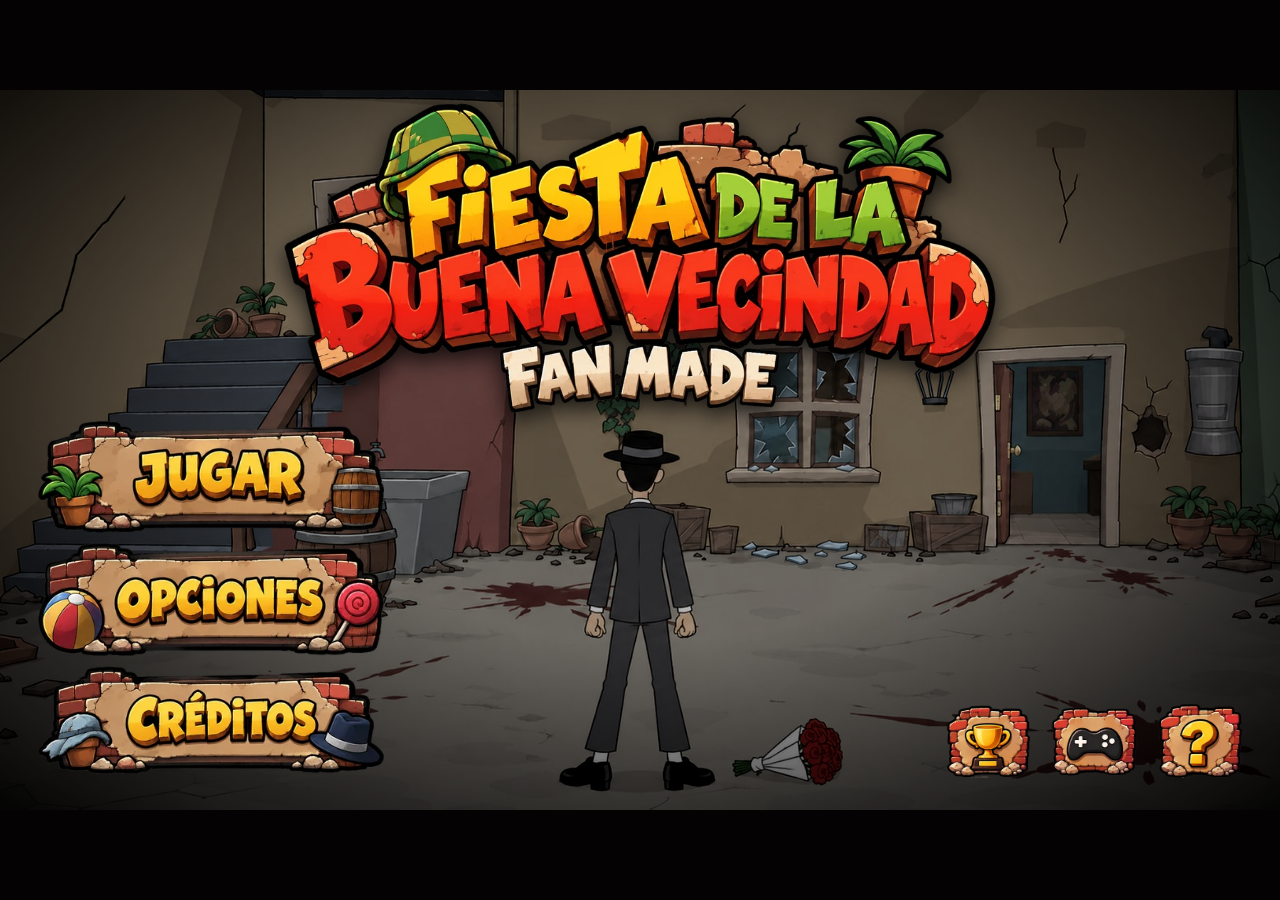
==== index.html @ 55fbeacb "3:55.62-4:32: la cámara se acerca y aleja suave (curva 'cam'), sin zoom de beat; marcar-zoom arranca" ====
<!doctype html>
<html lang="es">
  <head>
    <meta charset="utf-8" />
    <meta name="viewport" content="width=device-width, initial-scale=1" />
    <title>Fiesta de la Buena Vecindad</title>
    <link rel="preconnect" href="https://fonts.googleapis.com" />
    <link href="https://fonts.googleapis.com/css2?family=Press+Start+2P&family=Luckiest+Guy&display=swap" rel="stylesheet" />
    <link rel="stylesheet" href="ui-components.css?v=202610160551" />
    <link rel="stylesheet" href="css/fiesta.css?v=202610160551" />
  </head>
  <body>
    <div id="wrap">
      <div id="stage-box">
        <canvas id="game"></canvas>

        <!-- Menú principal: fondo, logo que late con la música y 3 botones abajo a la izquierda -->
        <div class="modal-game menu-screen" id="m-menu">
          <div class="menu-bg"></div>
          <img class="menu-logo" id="menu-logo" src="src/assets/ui/logo.webp" alt="Fiesta de la Buena Vecindad — Fan Made" />
          <div class="menu-btns">
            <button class="img-btn" id="btn-menu-jugar" aria-label="Jugar">
              <img src="src/assets/ui/btn_jugar.webp" alt="" /><img class="hov" src="src/assets/ui/btn_jugar_h.webp" alt="" />
            </button>
            <button class="img-btn" id="btn-menu-opciones" aria-label="Opciones">
              <img src="src/assets/ui/btn_opciones.webp" alt="" /><img class="hov" src="src/assets/ui/btn_opciones_h.webp" alt="" />
            </button>
            <button class="img-btn" id="btn-menu-creditos" aria-label="Créditos">
              <img src="src/assets/ui/btn_creditos.webp" alt="" /><img class="hov" src="src/assets/ui/btn_creditos_h.webp" alt="" />
            </button>
          </div>
          <!-- botones chicos abajo a la derecha: logros, cómo jugar, info -->
          <div class="menu-sq">
            <button class="img-btn" id="btn-menu-logros" aria-label="Logros">
              <img src="src/assets/ui/btn_logros.webp" alt="" /><img class="hov" src="src/assets/ui/btn_logros_h.webp" alt="" />
            </button>
            <button class="img-btn" id="btn-menu-como" aria-label="Cómo jugar">
              <img src="src/assets/ui/btn_como.webp" alt="" /><img class="hov" src="src/assets/ui/btn_como_h.webp" alt="" />
            </button>
            <button class="img-btn" id="btn-menu-info" aria-label="Info">
              <img src="src/assets/ui/btn_info.webp" alt="" /><img class="hov" src="src/assets/ui/btn_info_h.webp" alt="" />
            </button>
          </div>
          <div id="menu-status">Cargando…</div>
        </div>

        <!-- Cartel: Jugar -->
        <div class="modal-game cartel-v hidden" id="m-jugar">
          <div class="cartel-box">
            <div class="c-title">¡A jugar!</div>
            <button class="c-btn" id="btn-jugar">Empezar</button>
            <button class="c-btn c-sec" id="btn-partes">Elegir parte</button>
            <button class="c-btn c-sec" id="btn-test">Modo prueba</button>
            <div class="c-controls">
              <b>Flechas / WASD</b> mover · ritmo<br />
              <b>1 2 3</b> o <b>Z</b> responder<br />
              <b>X</b> bloquear · <b>Z</b> disparar<br />
              <b>Esc</b> pausa
            </div>
            <button class="c-btn c-back" data-back="menu">Volver</button>
          </div>
        </div>

        <!-- Cartel: Elegir parte (práctica) -->
        <div class="modal-game cartel-v hidden" id="m-partes">
          <div class="cartel-box">
            <div class="c-title" id="partes-title">Elegir parte</div>
            <div class="c-sub hidden" id="partes-test">Modo prueba: sos inmortal y podés marcar segundos (MARCAR o tecla M).</div>
            <div class="c-list" id="partes-list"></div>
            <button class="c-btn c-back" id="btn-partes-volver">Volver</button>
          </div>
        </div>

        <!-- Cartel: Ajustes -->
        <div class="modal-game cartel-v hidden" id="m-ajustes">
          <div class="cartel-box">
            <div class="c-title">Opciones</div>
            <label class="aj-row">Volumen <input type="range" id="aj-vol" min="0" max="100" step="1" /> <span id="aj-vol-n"></span></label>
            <label class="aj-row">Efectos <input type="range" id="aj-sfx" min="0" max="100" step="1" /> <span id="aj-sfx-n"></span></label>
            <button class="c-btn c-sec" id="aj-calidad">Calidad: Alta</button>
            <button class="c-btn c-sec" id="aj-fs">Pantalla completa</button>
            <div class="c-sub" id="aj-msg"></div>
            <button class="c-btn c-back" id="aj-cerrar">Listo</button>
          </div>
        </div>

        <!-- Cartel: Créditos -->
        <div class="modal-game cartel-v hidden" id="m-creditos">
          <div class="cartel-box">
            <div class="c-title">Créditos</div>
            <div class="c-text c-scroll">
              <b>Fiesta de la Buena Vecindad</b><br />Fan game hecho por fans.<br /><br />
              <b>Idea, historia y arte</b><br />Rey Mago<br /><br />
              <b>Programación</b><br />Rey Mago, con ayuda de Claude<br /><br />
              <b>Música del menú (remix)</b><br />
              <a href="https://www.youtube.com/@matt_thesomeone" target="_blank" rel="noopener">NerdMath</a><br /><br />
              <b>Soundtrack</b><br />
              Música original: <a href="https://www.youtube.com/@rufi_uhh" target="_blank" rel="noopener">RufiSlupi</a><br />
              Remix: <a href="https://www.youtube.com/@RonaldoSmokeCannon" target="_blank" rel="noopener">Ronaldo SmokeCannon cd 7564</a><br /><br />
              <small>El Chavo del Ocho y sus personajes pertenecen a sus dueños (Chespirito). Proyecto sin fines de lucro.</small>
            </div>
            <button class="c-btn c-back" data-back="menu">Volver</button>
          </div>
        </div>

        <!-- Cartel: Logros -->
        <div class="modal-game cartel-lg hidden" id="m-logros">
          <div class="cartel-box">
            <div class="lg-head"><div class="c-title">Logros</div><div class="lg-cuenta" id="logros-cuenta">00/10</div></div>
            <div class="logros-list" id="logros-list"></div>
            <button class="c-btn c-back" data-back="menu">Volver</button>
          </div>
        </div>

        <!-- Cartel: Cómo jugar (una página por mecánica) -->
        <div class="modal-game cartel-como hidden" id="m-como">
          <div class="cartel-box">
            <div class="c-title">Cómo jugar</div>
            <div class="como-pag">
              <div class="como-t">Caja de combate</div>
              <div class="como-demo"><span class="cd-box"><span class="cd-heart">♥</span></span></div>
              <p>Sos el <b>corazón rojo</b>. Movelo y esquivá todo lo que entra a la caja: pelotas, cachetadas, lágrimas... Cada golpe te saca vida.</p>
              <p class="como-keys"><b>PC:</b> flechas o WASD · <b>Celu:</b> joystick</p>
            </div>
            <div class="como-pag hidden">
              <div class="como-t">Diálogos</div>
              <div class="como-demo"><span class="cd-opt">1</span><span class="cd-opt">2</span><span class="cd-opt">3</span></div>
              <p>Los vecinos te hablan y vos elegís qué decirles. Las <b>3 respuestas curan</b>, pero una es la <b>justa</b>: cura el doble.</p>
              <p>Dicen que si elegís siempre la justa... la fiesta termina distinto.</p>
              <p>A veces tenés que contestar <b>mientras esquivás</b> en la caja.</p>
              <p class="como-keys"><b>PC:</b> 1 2 3 (o ↑↓ + Z) · <b>Celu:</b> tocá la respuesta</p>
            </div>
            <div class="como-pag hidden">
              <div class="como-t">Flechas</div>
              <div class="como-demo"><span class="cd-arr">←</span><span class="cd-arr">↓</span><span class="cd-arr">↑</span><span class="cd-arr">→</span></div>
              <p>Cuando cada flecha llega a su lugar, apretá <b>la misma flecha</b> a tiempo con la música.</p>
              <p>Primero baila el vecino y sale <b>¡REPITE!</b>: después hacés vos el mismo paso.</p>
              <p class="como-keys"><b>PC:</b> flechas / WASD (y Enter si aparece) · <b>Celu:</b> tocá los carriles</p>
            </div>
            <div class="como-pag hidden">
              <div class="como-t">La pelea final</div>
              <div class="como-demo"><span class="cd-box"><span class="cd-heart">♥</span></span><span class="cd-ring"></span></div>
              <p>El Chavo <b>se te va acercando</b>. Juntá los <b>cartuchos</b> que aparecen en la caja y <b>disparale</b> para alejarlo. Si te alcanza... final malo.</p>
              <p>Cuando aparece el <b>anillo rojo</b> sobre el profesor, <b>bloqueá</b> justo cuando llega al círculo.</p>
              <p>Los vecinos te ayudan: <b>café</b> (cura), <b>paleta</b> (cura y te hace más rápido) y la <b>pelota de Quico</b> rompe los ataques del Chavo.</p>
              <p class="como-keys"><b>PC:</b> flechas mover · Z disparar · X bloquear · <b>Celu:</b> joystick + DISPARAR / BLOQUEAR</p>
            </div>
            <div class="como-pag hidden">
              <div class="como-t">Más cosas</div>
              <p>La música <b>nunca se frena</b>: todo pasa al ritmo de la canción.</p>
              <p>Si perdés, volvés al principio de <b>esa parte</b>. Desde <b>Jugar → Elegir parte</b> podés practicar cualquier parte.</p>
              <p class="como-keys"><b>Esc</b> o <b>❚❚</b> pausa · <b>⚙</b> volumen y pantalla completa</p>
            </div>
            <div class="como-nav">
              <button class="c-btn c-sec" id="como-prev" aria-label="Anterior">◀</button>
              <span id="como-n">1 / 5</span>
              <button class="c-btn c-sec" id="como-next" aria-label="Siguiente">▶</button>
            </div>
            <button class="c-btn c-back" data-back="menu">Volver</button>
          </div>
        </div>

        <!-- Cartel: Info (por qué hice el juego) -->
        <div class="modal-game cartel-info hidden" id="m-info">
          <div class="cartel-box">
            <div class="c-title">Info</div>
            <div class="c-text c-scroll" id="info-texto">
              <p class="info-intro">Este es un fan game <b>sin fines de lucro</b>, hecho por un fan de El Chavo del Ocho.</p>
              <div class="info-h">¿Por qué hice este juego?</div>
              <p>Lo hice porque tenía el juego en mi mente cuando escuchaba la música de <b>La Fiesta de la Buena Vecindad V2</b>. Escuchaba la versión sin voces, o sea la instrumental, y me encantó: tiene de todo, referencias del programa del Chavo y detalles precisos, así que cuando la escuchaba me imaginaba cómo sucedía.</p>
              <p>Para mí es una de las mejores músicas que escuché de un mod de FNF.</p>

              <div class="info-h">¿Por qué no hice un mod de FNF en vez de un juego de página?</div>
              <p>No quería hacer un mod de FNF por estas razones:</p>
              <ol>
                <li>Sería mucho más trabajo hacer los modelos y no estoy tan avanzado en conocimiento.</li>
                <li>Aunque la música salió de un mod de FNF, no soy muy fanático de la mecánica de flechas de ritmo.</li>
                <li>Preferí hacerlo solo: no me gusta mucho trabajar en grupo ni relacionarme con gente xd.</li>
              </ol>

              <div class="info-h">¿Por qué usé IA para los modelos y el código?</div>
              <p>Para facilitar el trabajo, no lo voy a negar. No sé dibujar y sé algo de programación, ya que estoy cursando una tecnicatura, aunque apenas vamos empezando (desde el principio nos dijeron que la IA va a ser una herramienta útil en el trabajo).</p>
              <p>Para los modelos de los personajes usé ChatGPT. No son como las versiones hechas a mano que hizo la comunidad en los videos de visualizer, que sí tienen la esencia del terror; yo traté de que se parezcan a los personajes y que reflejen la situación que están viviendo en ese momento (posiblemente por esto me critiquen mucho).</p>

              <div class="info-h">¿En qué me inspiré para las mecánicas?</div>
              <p>Acá tuve un debate cuando estaba por hacer este fan made del mod, ya que en mi mente solo tenía cómo sucedía y cómo sería la historia, mientras pensaba una mecánica que no afectara cómo continúa la canción, porque mi idea era que todo fuera seguido.</p>
              <p>Pensé en la mecánica de <b>Undertale</b>, ya que con esta se podía jugar sin afectar mucho la continuidad de la música.</p>
              <p>En la parte de Don Ramón puse flechas de ritmo. Aunque dije que no soy muy fan, la usé porque en ese momento él usa el baile de la Chilindrina para traerla de vuelta (ahí la música hace referencia a la canción de Peluchín y su baile). Solo para ese momento usé las flechas de ritmo.</p>
              <p>En el final quería que se sintiera la presión de que ya es el final, así que agregué la mecánica de disparar y bloquear (lo de disparar ya estaba en el mod y lo quería incorporar): mientras está el cuadro de batalla, disparás para alejar al Chavo.</p>
              <p>Al principio pensé que la jugabilidad fuera esquivar, atacar y hablar durante toda la canción, pero al final no me gustó.</p>

              <div class="info-h">Sobre la música</div>
              <p>Usé la de un remix que encontré antes. Traté de buscar el video de donde la descargué pero no lo encontré, así que con la info que tenía la música encontré el canal donde creo que la subió. Al ver el canal vi que estaba en polémica por el mod; no sé qué pasó, pero parece que borró el video.</p>
              <p>¿Por qué no uso la original? Porque este remix lo sentí mejor por el ritmo. Traté de poner las referencias que no puso de la versión original, aunque bueno, tampoco sé crear o editar música xd.</p>
              <p>La música del menú es un remix de <b>NerdMath</b>: me gustó y me pareció buena idea que se escuche en el menú. Está en los créditos, y si él me pide que no la use, la saco del juego.</p>

              <p class="info-fin">En fin, espero que al jugar se hayan divertido o les haya gustado.<br />Cualquier crítica o sugerencia es bienvenida.<br /><b>— Rey Mago</b></p>
            </div>
            <button class="c-btn c-back" data-back="menu">Volver</button>
          </div>
        </div>

        <!-- Cartel: Pausa -->
        <div class="modal-game cartel-v hidden" id="m-pause">
          <div class="cartel-box">
            <div class="c-title">Pausa</div>
            <button class="c-btn" id="btn-continuar">Continuar</button>
            <button class="c-btn c-sec" id="btn-reiniciar">Reiniciar parte</button>
            <button class="c-btn c-sec" id="btn-pausa-ajustes">Opciones</button>
            <button class="c-btn c-sec hidden" id="btn-copiar-marcas">Copiar marcas</button>
            <button class="c-btn c-back" id="btn-salir">Salir al menú</button>
          </div>
        </div>

        <!-- Cartel: Perdiste -->
        <div class="modal-game cartel-h hidden" id="m-gameover">
          <div class="cartel-box">
            <div class="c-title c-big c-lose">¡Perdiste!</div>
            <div class="c-sub" id="go-parte"></div>
            <div class="c-row">
              <button class="c-btn" id="btn-reintentar">Volver a intentar</button>
              <button class="c-btn c-back" id="btn-go-menu">Salir</button>
            </div>
          </div>
        </div>

        <!-- Cartel: Ganaste -->
        <div class="modal-game cartel-h hidden" id="m-ending">
          <div class="cartel-box">
            <div class="c-title c-big c-win">¡Ganaste!</div>
            <div class="c-sub" id="fin-stats"></div>
            <div class="c-row">
              <button class="c-btn hidden" id="btn-fin-retry">Volver a intentar</button>
              <button class="c-btn" id="btn-fin-menu">Salir al menú</button>
            </div>
          </div>
        </div>
        <!-- botón de ajustes (siempre visible) -->
        <button id="btn-ajustes" aria-label="Ajustes">⚙</button>
      </div>

      <!-- Controles táctiles (sólo en celular; aparecen según la mecánica) -->
      <div id="touch">
        <button class="t-btn t-small hidden" id="t-pause" aria-label="Pausa">❚❚</button>
        <button class="t-btn t-small t-mark hidden" id="t-mark">MARCAR</button>
        <div class="t-stick hidden" id="t-stick"><div class="t-knob" id="t-knob"></div></div>
        <div class="t-lanes hidden" id="t-lanes"></div>
        <div class="t-fight hidden" id="t-fight">
          <button class="t-btn t-wide" id="t-block">BLOQUEAR</button>
          <button class="t-btn t-wide t-shoot" id="t-shoot">DISPARAR</button>
        </div>
      </div>
    </div>

    <script src="engine2d.js?v=202610160551"></script>
    <script src="src/sfx.js?v=202610160551"></script>
    <script src="src/logros.js?v=202610160551"></script>
    <script src="src/voces.js?v=202610160551"></script>
    <script src="src/config/characters.js?v=202610160551"></script>
    <script src="src/config/song.js?v=202610160551"></script>
    <script src="src/core/conductor.js?v=202610160551"></script>
    <script src="src/core/camera.js?v=202610160551"></script>
    <script src="src/core/stage.js?v=202610160551"></script>
    <script src="src/mechanics/base.js?v=202610160551"></script>
    <script src="src/core/intro.js?v=202610160551"></script>
    <script src="src/mechanics/bulletbox.js?v=202610160551"></script>
    <script src="src/mechanics/rhythm.js?v=202610160551"></script>
    <script src="src/mechanics/choice.js?v=202610160551"></script>
    <script src="src/mechanics/blockshoot.js?v=202610160551"></script>
    <script src="src/mechanics/finalfight.js?v=202610160551"></script>
    <script src="src/mechanics/rescue.js?v=202610160551"></script>
    <script src="src/game.js?v=202610160551"></script>
    <script src="src/mobile.js?v=202610160551"></script>
    <script src="src/menumusic.js?v=202610160551"></script>
    <script src="src/fxlab.js?v=202610160551"></script>
  </body>
</html>
---- ui-components.css ----
/* UniGames — ui-components.css
   Componentes compartidos por los juegos 2D (modal, botones, sliders, filas,
   tarjetas, calidad gráfica). Un juego nuevo usa estas clases en vez de
   redefinirlas. Se carga siempre. */

/* Tokens de los componentes (radios, tiempos). Usan las variables de styles.css. */
:root {
  --game-radius: 12px;
  --game-radius-sm: 8px;
  --game-transition: 0.2s ease;
  --game-panel-bg: rgba(10, 15, 20, 0.88);
  --game-row-bg: rgba(255, 255, 255, 0.06);
  --game-row-border: rgba(255, 255, 255, 0.15);
}

/* .modal-game: cartel que cubre el contenedor del juego, centrado y con blur. */
.modal-game {
  position: absolute;
  inset: 0;
  z-index: 20;
  display: flex;
  align-items: center;
  justify-content: center;
  background: var(--game-panel-bg);
  backdrop-filter: blur(2px);
  overflow-y: auto;
  padding: 1rem;
  box-sizing: border-box;
}

.modal-game.hidden {
  display: none;
}

.modal-game-box {
  width: 100%;
  max-width: 420px;
  margin: auto;
  display: flex;
  flex-direction: column;
  align-items: center;
  gap: 0.9rem;
  text-align: center;
}

.modal-game-title {
  font-family: 'Press Start 2P', monospace;
  font-size: clamp(12px, 2.2vw, 18px);
  color: var(--yellow);
  text-shadow: 0 0 12px rgba(245, 197, 24, 0.5);
}

.modal-game-sub {
  font-size: 0.85rem;
  color: rgba(255, 255, 255, 0.85);
  line-height: 1.6;
  white-space: pre-line;
}

@media (max-width: 480px) {
  .modal-game {
    padding: 0.5rem;
  }
  .modal-game-box {
    gap: 0.4rem;
  }
  .modal-game-sub {
    font-size: 0.7rem;
    line-height: 1.4;
  }
}

/* Botones de juego (para fondos oscuros de canvas), con scale suave en hover. */
.btn-game-primary {
  background: var(--yellow, #f5c518);
  color: var(--blue-dark, #0f1e3d);
  font-weight: 900;
  font-size: 0.95rem;
  font-family: 'Nunito', sans-serif;
  border: none;
  border-radius: var(--game-radius-sm);
  padding: 0.7rem 1.6rem;
  cursor: pointer;
  transition: transform var(--game-transition), filter var(--game-transition), box-shadow var(--game-transition);
}

.btn-game-primary:hover {
  transform: scale(1.05);
  filter: brightness(1.05);
  box-shadow: 0 6px 20px rgba(245, 197, 24, 0.35);
}

.btn-game-primary:active {
  transform: scale(0.97);
}

.btn-game-primary:disabled {
  opacity: 0.45;
  cursor: not-allowed;
  transform: none;
  filter: none;
  box-shadow: none;
}

.btn-game-secondary {
  background: rgba(255, 255, 255, 0.1);
  color: #fff;
  font-weight: 700;
  font-size: 0.9rem;
  font-family: 'Nunito', sans-serif;
  border: 2px solid rgba(255, 255, 255, 0.35);
  border-radius: var(--game-radius-sm);
  padding: 0.6rem 1.4rem;
  cursor: pointer;
  transition: transform var(--game-transition), background var(--game-transition), border-color var(--game-transition);
}

.btn-game-secondary:hover {
  transform: scale(1.05);
  background: rgba(255, 255, 255, 0.2);
  border-color: rgba(255, 255, 255, 0.6);
}

.btn-game-secondary:active {
  transform: scale(0.97);
}

/* Botón cuadrado chico del HUD (pausa, etc.). */
.game-icon-btn {
  background: rgba(0, 0, 0, 0.5);
  border: 1px solid rgba(255, 255, 255, 0.4);
  color: #fff;
  border-radius: var(--game-radius-sm);
  width: 2rem;
  height: 2rem;
  font-size: 1rem;
  cursor: pointer;
  flex: 0 0 auto;
  transition: transform var(--game-transition), background var(--game-transition);
}

.game-icon-btn:hover {
  transform: scale(1.08);
  background: rgba(255, 255, 255, 0.2);
}

/* .game-info-row: fila de lista chica (cómo jugar, mejoras, recompensas). */
.game-info-row {
  display: flex;
  align-items: center;
  gap: 0.7rem;
  background: var(--game-row-bg);
  border: 1px solid var(--game-row-border);
  border-radius: var(--game-radius);
  padding: 0.55rem 0.8rem;
  text-align: left;
  transition: border-color var(--game-transition), background var(--game-transition);
}

.game-info-row:hover {
  background: rgba(255, 255, 255, 0.09);
}

/* Slider de ajustes. .trampas-slider-row queda como alias de .game-slider-row. */
.game-slider-row,
.trampas-slider-row {
  display: flex;
  align-items: center;
  gap: 0.7rem;
  background: rgba(255, 255, 255, 0.06);
  border: 1px solid rgba(250, 204, 21, 0.25);
  border-radius: 10px;
  padding: 0.6rem 0.9rem;
}

.game-slider-row label,
.trampas-slider-row label {
  flex: 0 0 auto;
  font-size: 0.85rem;
  color: #fff;
  white-space: nowrap;
}

.game-slider-row input[type="range"],
.trampas-slider-row input[type="range"] {
  flex: 1;
  accent-color: #facc15;
  cursor: pointer;
}

.game-slider-value,
.trampas-slider-value {
  flex: 0 0 auto;
  min-width: 2.8rem;
  text-align: right;
  font-family: 'Press Start 2P', monospace;
  font-size: 0.65rem;
  color: #facc15;
}

.game-settings-content,
.trampas-settings-content {
  display: flex;
  flex-direction: column;
  gap: 1.1rem;
  width: 100%;
  max-width: 380px;
}

@media (max-width: 480px) {
  .game-slider-row label,
  .trampas-slider-row label {
    font-size: 0.75rem;
    white-space: normal;
  }

  .game-settings-content,
  .trampas-settings-content {
    gap: 0.5rem;
    max-width: 100%;
  }

  .game-slider-row,
  .trampas-slider-row {
    gap: 0.4rem;
    padding: 0.4rem 0.55rem;
    border-radius: 8px;
  }

  .game-slider-value,
  .trampas-slider-value {
    min-width: 2.2rem;
    font-size: 0.55rem;
  }
}

/* Selector de calidad (Bajo / Medio / Alto): lo arma Engine2D.Quality.createRow(). */
.game-quality-options {
  flex: 1;
  display: flex;
  gap: 0.3rem;
  justify-content: flex-end;
}

.game-quality-btn {
  flex: 1 1 0;
  min-width: 0;
  background: rgba(255, 255, 255, 0.08);
  color: rgba(255, 255, 255, 0.8);
  font-family: 'Nunito', sans-serif;
  font-weight: 700;
  font-size: 0.75rem;
  border: 1px solid rgba(255, 255, 255, 0.2);
  border-radius: var(--game-radius-sm);
  padding: 0.35rem 0.5rem;
  cursor: pointer;
  transition: background var(--game-transition), color var(--game-transition), border-color var(--game-transition);
}

.game-quality-btn:hover:not(.active) {
  background: rgba(255, 255, 255, 0.16);
  color: #fff;
}

/* El activo va en amarillo lleno — mismo lenguaje que .btn-game-primary,
   para que se lea de una cuál está puesto sin tener que buscar. */
.game-quality-btn.active {
  background: var(--yellow, #f5c518);
  color: var(--blue-dark, #0f1e3d);
  border-color: var(--yellow, #f5c518);
}

/* Sin scale en hover acá a propósito: son tres botones pegados y el
   scale los hace pisarse entre sí. */
@media (max-width: 480px) {
  .game-quality-row {
    flex-wrap: wrap;
  }
  .game-quality-options {
    flex-basis: 100%;
    justify-content: stretch;
  }
  .game-quality-btn {
    font-size: 0.68rem;
    padding: 0.3rem 0.35rem;
  }
}

/* Pantalla completa: .game-fullscreen-btn / .game-fullscreen-row. */
.game-fullscreen-btn,

.runner-fullscreen-btn,

.rpg-fullscreen-btn {
  flex: 0 0 auto;
  background: #facc15;
  color: #0f1e3d;
  font-weight: 800;
  font-size: 0.8rem;
  border: none;
  border-radius: 8px;
  padding: 0.4rem 0.9rem;
  cursor: pointer;
  transition: transform var(--game-transition), filter var(--game-transition);
}

.game-fullscreen-btn:hover,

.runner-fullscreen-btn:hover,

.rpg-fullscreen-btn:hover {
  transform: scale(1.05);
  filter: brightness(1.05);
}

.game-fullscreen-row,
.trampas-fullscreen-row,
.runner-fullscreen-row,
.rpg-fullscreen-row {
  justify-content: space-between;
}

/* iOS Safari no soporta la Fullscreen API en elementos: ahí se oculta el botón. */
.game-fullscreen-row.unsupported,
.runner-fullscreen-row.unsupported,
.trampas-fullscreen-row.unsupported,
.rpg-fullscreen-row.unsupported {
  display: none;
}
/* Calidad baja (.q-low en <html>, la pone app2.js): se apagan blur y sombras caras. */
.q-low .modal-game {
  backdrop-filter: none;
  background: rgba(10, 15, 20, 0.96);
}

.q-low [class*="-overlay"],
.q-low [class*="-panel"],
.q-low [class*="-menu"] {
  backdrop-filter: none;
}

.q-low .btn-game-primary,

.q-low .btn-game-secondary,

.q-low .game-icon-btn,

.q-low .game-info-row,

.q-low .game-fullscreen-btn {
  transition: none;
}

.q-low .btn-game-primary:hover,

.q-low .btn-game-secondary:hover,

.q-low .game-icon-btn:hover,

.q-low .game-fullscreen-btn:hover {
  transform: none;
}

/* Sombras de color grandes: cada una es un blur aparte al componer. */
.q-low .btn-game-primary:hover {
  box-shadow: none;
}

.q-low .modal-game-title {
  text-shadow: none;
}
canvas { image-rendering: pixelated; }
---- css/fiesta.css ----
/* Fiesta de la Buena Vecindad — estilos propios (los componentes base vienen de ui-components.css) */
:root {
  --yellow: #ffd23f;
  --red: #ff3b3b;
  --bg: #050203;
  --game-panel-bg: rgba(8, 2, 3, 0.86);
}

* {
  box-sizing: border-box;
}

html,
body {
  margin: 0;
  height: 100%;
  background: var(--bg);
  color: #fff;
  font-family: system-ui, sans-serif;
  overflow: hidden;
}

#wrap {
  position: relative;
  width: 100vw;
  height: 100vh;
  display: flex;
  align-items: center;
  justify-content: center;
}

#stage-box {
  position: relative;
  width: min(100vw, calc(100vh * 16 / 9));
  aspect-ratio: 16 / 9;
}

#game {
  display: block;
  width: 100%;
  height: 100%;
  image-rendering: pixelated;
  background: #000;
  touch-action: none;
}

.modal-game-title {
  color: var(--red);
  text-shadow: 0 0 14px rgba(255, 30, 30, 0.6);
  font-size: clamp(14px, 2.6vw, 26px);
  line-height: 1.5;
}

.modal-game-box {
  max-width: 460px;
}

.fiesta-sub {
  font-family: 'Press Start 2P', monospace;
  font-size: 10px;
  color: rgba(255, 255, 255, 0.6);
  letter-spacing: 1px;
}

.fiesta-list {
  display: flex;
  flex-direction: column;
  gap: 0.5rem;
  width: 100%;
}

.fiesta-controls {
  font-size: 0.8rem;
  color: rgba(255, 255, 255, 0.7);
  line-height: 1.7;
  text-align: left;
  background: rgba(255, 255, 255, 0.05);
  border-radius: var(--game-radius-sm);
  padding: 0.6rem 0.9rem;
  width: 100%;
}

.fiesta-controls b {
  color: var(--yellow);
}

#menu-status {
  font-size: 0.75rem;
  color: rgba(255, 200, 120, 0.85);
  min-height: 1em;
}

#fin-stats {
  white-space: pre-line;
}

/* ── botón de ajustes ── */
#btn-ajustes {
  position: absolute;
  top: 8px;
  right: 8px;
  z-index: 30;
  width: 40px;
  height: 40px;
  border-radius: 50%;
  border: 2px solid rgba(255, 255, 255, 0.35);
  background: rgba(0, 0, 0, 0.55);
  color: #fff;
  font-size: 20px;
  line-height: 1;
  cursor: pointer;
}
.aj-row {
  display: flex;
  align-items: center;
  gap: 0.6rem;
  width: 100%;
  font-size: 0.9rem;
}
.aj-row input {
  flex: 1;
  accent-color: var(--yellow);
}
#aj-msg {
  font-size: 0.75rem;
  min-height: 1em;
}

/* ── controles táctiles ── */
#touch {
  position: fixed;
  inset: 0;
  pointer-events: none;
  z-index: 20;
  user-select: none;
  -webkit-user-select: none;
}
#touch > * {
  pointer-events: auto;
}
#touch .hidden {
  display: none !important;
}
.t-btn {
  touch-action: none;
  border: 2px solid rgba(255, 255, 255, 0.45);
  background: rgba(0, 0, 0, 0.45);
  color: #fff;
  font-family: 'Press Start 2P', monospace;
  font-size: 18px;
  border-radius: 14px;
  min-width: 64px;
  height: 64px;
  padding: 0 12px;
  -webkit-tap-highlight-color: transparent;
}
.t-btn.on {
  background: rgba(255, 210, 63, 0.55);
  border-color: var(--yellow);
}
.t-wide {
  min-width: 110px;
  font-size: 12px;
}
.t-small {
  height: 40px;
  min-width: 40px;
  font-size: 11px;
  border-radius: 10px;
}
#t-pause {
  position: absolute;
  top: 8px;
  left: 8px;
}
.t-mark {
  position: absolute;
  top: 8px;
  left: 60px;
  border-color: var(--yellow);
  color: var(--yellow);
}
.t-stick {
  position: absolute;
  left: max(16px, env(safe-area-inset-left));
  bottom: 16px;
  width: 150px;
  height: 150px;
  border-radius: 50%;
  background: rgba(255, 255, 255, 0.08);
  border: 2px solid rgba(255, 255, 255, 0.35);
  touch-action: none;
  display: flex;
  align-items: center;
  justify-content: center;
}
.t-knob {
  width: 64px;
  height: 64px;
  border-radius: 50%;
  background: rgba(255, 30, 30, 0.7);
  border: 2px solid #fff;
  pointer-events: none;
}
.t-lanes,
.t-fight {
  position: absolute;
  right: max(16px, env(safe-area-inset-right));
  bottom: 16px;
  display: flex;
  gap: 12px;
}
.t-lanes {
  left: max(16px, env(safe-area-inset-left));
  justify-content: space-between;
}
.t-shoot {
  border-color: #ff8080;
}
.t-lanes {
  justify-content: flex-start;
}
.t-lanes .t-wide {
  margin-left: auto; /* ◀ ▶ a la izquierda, ENTER a la derecha */
}

/* menús con scroll en pantallas bajas (celu acostado) */
.modal-game-box {
  max-height: 94%;
  overflow-y: auto;
}
.t-mark {
  top: 56px;
  left: 8px;
}

.hidden {
  display: none !important;
}

/* ══════════════ Menú principal y carteles (diseño nuevo) ══════════════ */
#stage-box {
  container-type: inline-size; /* tamaños en cqw = % del ancho del juego */
}
#btn-ajustes {
  display: none !important; /* ahora está el botón OPCIONES */
}
.c-font,
.c-title,
.c-btn {
  font-family: 'Luckiest Guy', 'Impact', 'Arial Black', sans-serif;
  letter-spacing: 0.04em;
}

/* ── menú ── */
.modal-game.menu-screen {
  display: block;
  padding: 0;
  background: #000;
  backdrop-filter: none;
  overflow: hidden;
}
.modal-game.menu-screen.hidden {
  display: none;
}
.menu-bg {
  position: absolute;
  inset: -1%;
  background: url('../src/assets/fondo/menu.jpg') center / cover no-repeat;
  /* gris pero que todavía se noten los colores */
  filter: saturate(0.45) brightness(0.72) contrast(1.06);
}
.menu-bg::after {
  content: '';
  position: absolute;
  inset: 0;
  background: radial-gradient(ellipse at 50% 45%, rgba(0, 0, 0, 0) 40%, rgba(0, 0, 0, 0.55) 72%, rgba(0, 0, 0, 0.92) 100%);
}
.menu-logo {
  position: absolute;
  top: 2.5%;
  left: 50%;
  width: 54%;
  transform: translateX(-50%) scale(var(--pulse, 1));
  transform-origin: 50% 55%;
  filter: drop-shadow(0 0.6cqw 0.8cqw rgba(0, 0, 0, 0.75));
  pointer-events: none;
  user-select: none;
}
.menu-btns {
  position: absolute;
  left: 3%;
  bottom: 5%;
  width: 27%;
  display: flex;
  flex-direction: column;
  gap: 0.8cqw;
}
.img-btn {
  position: relative;
  display: block;
  width: 100%;
  padding: 0;
  border: 0;
  background: none;
  cursor: pointer;
  transition: transform 0.12s ease-out;
  -webkit-tap-highlight-color: transparent;
}
.img-btn img {
  display: block;
  width: 100%;
  pointer-events: none;
  user-select: none;
}
.img-btn .hov {
  position: absolute;
  inset: 0;
  opacity: 0;
  transition: opacity 0.1s;
}
.img-btn:hover,
.img-btn:focus-visible {
  transform: scale(1.07);
  outline: none;
}
.img-btn:hover .hov,
.img-btn:focus-visible .hov {
  opacity: 1;
}
.img-btn:active,
.img-btn.press {
  transform: scale(0.9);
  transition-duration: 0.05s;
}
.menu-screen #menu-status {
  position: absolute;
  right: 2%;
  bottom: 2.5%;
  font-size: 1.1cqw;
  color: rgba(255, 220, 160, 0.9);
  text-shadow: 0 1px 3px #000;
}

/* ── carteles ── */
.modal-game.cartel-v,
.modal-game.cartel-h {
  background: rgba(0, 0, 0, 0.45);
  padding: 0;
  overflow: hidden;
}
.cartel-box {
  position: relative;
  display: flex;
  flex-direction: column;
  align-items: center;
  justify-content: center;
  gap: 1cqw;
  text-align: center;
  color: #4a2a12;
  background-size: 100% 100%;
  background-repeat: no-repeat;
  animation: cartel-in 0.42s cubic-bezier(0.2, 0.9, 0.3, 1) both;
}
/* cartel 2 (vertical): jugar, opciones, créditos, pausa */
.cartel-v .cartel-box {
  background-image: url('../src/assets/ui/cartel2.webp');
  height: 94%;
  aspect-ratio: 661 / 1000;
  padding: 13% 13% 17%;
}
/* cartel 1 (horizontal): perdiste / ganaste */
.cartel-h .cartel-box {
  background-image: url('../src/assets/ui/cartel1.webp');
  width: 64%;
  aspect-ratio: 1000 / 637;
  padding: 7% 11% 9%;
  animation-name: cartel-drop;
  animation-duration: 0.55s;
}
.modal-game.closing .cartel-box {
  animation: cartel-out 0.18s ease-in forwards;
}
/* sale chiquito del medio, se agranda rápido y rebota */
@keyframes cartel-in {
  0% { transform: scale(0.05); opacity: 0; }
  55% { transform: scale(1.08); opacity: 1; }
  75% { transform: scale(0.96); }
  90% { transform: scale(1.02); }
  100% { transform: scale(1); }
}
@keyframes cartel-out {
  to { transform: scale(0.02); opacity: 0; }
}
/* el de perder/ganar cae de arriba y rebota */
@keyframes cartel-drop {
  0% { transform: translateY(-130%) rotate(-4deg); }
  60% { transform: translateY(5%) rotate(1.5deg); }
  78% { transform: translateY(-3%) rotate(-0.8deg); }
  100% { transform: translateY(0) rotate(0); }
}
.c-title {
  font-size: 3.6cqw;
  line-height: 1;
  color: #ffcf2e;
  text-shadow: 0.18cqw 0.18cqw 0 #3a1d08, -0.18cqw 0.18cqw 0 #3a1d08, 0.18cqw -0.18cqw 0 #3a1d08, -0.18cqw -0.18cqw 0 #3a1d08,
    0 0.45cqw 0 #3a1d08;
  margin-bottom: 0.4cqw;
}
.c-big {
  font-size: 6cqw;
}
.c-lose {
  color: #ff4a3a;
}
.c-win {
  color: #7ee04f;
}
.c-sub,
.c-text {
  font-family: system-ui, sans-serif;
  font-weight: 700;
  font-size: 1.25cqw;
  line-height: 1.45;
  color: #4a2a12;
}
.c-sub {
  white-space: pre-line;
}
.c-text small {
  font-size: 0.95cqw;
  font-weight: 600;
  opacity: 0.85;
}
.c-controls {
  font-size: 1.05cqw;
  line-height: 1.6;
  color: #4a2a12;
  background: rgba(255, 255, 255, 0.28);
  border-radius: 0.6cqw;
  padding: 0.5cqw 1cqw;
}
.c-controls b {
  color: #9b3a0e;
}
.c-row {
  display: flex;
  gap: 1.6cqw;
  margin-top: 0.6cqw;
}
.c-list {
  display: flex;
  flex-direction: column;
  gap: 0.5cqw;
  width: 100%;
  max-height: 58%;
  overflow-y: auto;
  padding: 0.3cqw;
}
.c-list .c-btn {
  font-size: 1.35cqw;
  padding: 0.45cqw 1cqw;
}
.c-btn {
  font-size: 1.9cqw;
  color: #fff;
  text-shadow: 0.12cqw 0.12cqw 0 #3a1d08, -0.12cqw 0.12cqw 0 #3a1d08, 0.12cqw -0.12cqw 0 #3a1d08, -0.12cqw -0.12cqw 0 #3a1d08;
  background: linear-gradient(#ffd54a, #f08c12);
  border: 0.25cqw solid #3a1d08;
  border-radius: 0.8cqw;
  padding: 0.55cqw 2cqw 0.35cqw;
  box-shadow: 0 0.35cqw 0 #3a1d08;
  cursor: pointer;
  transition: transform 0.12s ease-out, filter 0.12s;
  min-width: 55%;
  -webkit-tap-highlight-color: transparent;
}
.c-row .c-btn {
  min-width: 0;
}
.c-btn.c-sec {
  background: linear-gradient(#a6e15a, #4f9a22); /* verde gorra del Chavo */
}
.c-btn.c-back {
  background: linear-gradient(#ee7a52, #b23b20);
}
.c-btn:hover,
.c-btn:focus-visible {
  transform: scale(1.07);
  filter: brightness(1.08);
  outline: none;
}
.c-btn:active,
.c-btn.press {
  transform: scale(0.9);
  transition-duration: 0.05s;
}
.c-btn:disabled {
  filter: grayscale(0.8) brightness(0.8);
  cursor: wait;
}
.cartel-box .aj-row {
  font-family: system-ui, sans-serif;
  font-weight: 700;
  font-size: 1.3cqw;
  color: #4a2a12;
  width: 100%;
}
.cartel-box .hidden {
  display: none !important;
}
/* ajustes finos de los carteles */
.cartel-v .cartel-box {
  padding: 12% 11% 16%;
}
.c-title,
.c-btn {
  white-space: nowrap;
}
.c-btn {
  font-size: 1.75cqw;
}
.c-list {
  flex-shrink: 0;
  max-height: 22cqw;
}
.c-list .c-btn {
  white-space: normal;
  flex-shrink: 0;
}

/* menú vivo: el fondo se mece muy despacio de un lado al otro */
.menu-bg {
  animation: menu-sway 16s ease-in-out infinite alternate;
}
@keyframes menu-sway {
  from { transform: scale(1.05) translateX(-1.4%); }
  to { transform: scale(1.05) translateX(1.4%); }
}
/* los botones entran desde la izquierda, uno detrás del otro, con rebote
   (se usa 'translate' aparte para no pisar el agrandado del mouse) */
.menu-btns .img-btn {
  animation: btn-in 0.55s cubic-bezier(0.2, 0.9, 0.3, 1.25) backwards;
}
.menu-btns .img-btn:nth-child(1) { animation-delay: 0.15s; }
.menu-btns .img-btn:nth-child(2) { animation-delay: 0.27s; }
.menu-btns .img-btn:nth-child(3) { animation-delay: 0.39s; }
@keyframes btn-in {
  0% { translate: -130% 0; opacity: 0; }
  70% { translate: 6% 0; opacity: 1; }
  100% { translate: 0 0; opacity: 1; }
}
/* el logo cae desde arriba al abrir el menú */
.menu-logo {
  animation: logo-in 0.7s cubic-bezier(0.2, 0.9, 0.3, 1.3) backwards;
}
@keyframes logo-in {
  0% { translate: 0 -120%; opacity: 0; }
  100% { translate: 0 0; opacity: 1; }
}
@media (prefers-reduced-motion: reduce) {
  .menu-bg, .menu-btns .img-btn, .menu-logo { animation: none; }
}
/* créditos: si no entra todo, se puede bajar */
.c-scroll {
  max-height: 26cqw;
  overflow-y: auto;
  padding: 0 0.6cqw;
}
.c-text a {
  color: #b5360f;
  font-weight: 800;
  text-decoration: underline;
}
.c-text a:hover {
  color: #e2551f;
}
.c-scroll {
  flex-shrink: 0;
  max-height: 28cqw;
  font-size: 1.1cqw;
  line-height: 1.4;
}
.c-scroll {
  width: 112%;
}

/* barra de desplazamiento de los carteles: riel de madera y manija verde (gorra del Chavo) */
.c-list,
.c-scroll {
  overflow-x: hidden;
}
/* Firefox no entiende ::-webkit-scrollbar: ahí va una versión simple con los mismos colores */
@supports (-moz-appearance: none) {
  .c-list,
  .c-scroll {
    scrollbar-width: thin;
    scrollbar-color: #5fae2c #7a4a22;
  }
}
.c-list::-webkit-scrollbar,
.c-scroll::-webkit-scrollbar {
  width: 0.9cqw;
  min-width: 8px;
}
.c-list::-webkit-scrollbar-track,
.c-scroll::-webkit-scrollbar-track {
  background: linear-gradient(90deg, #6b3f1c, #8a5a2c 50%, #6b3f1c);
  border: 2px solid #3a1d08;
  border-radius: 999px;
}
.c-list::-webkit-scrollbar-thumb,
.c-scroll::-webkit-scrollbar-thumb {
  /* cuadritos verde claro / oscuro */
  background: repeating-linear-gradient(0deg, #8fd14f 0 6px, #3f7d1c 6px 12px);
  border: 2px solid #1f3d0e;
  border-radius: 999px;
}
.c-list::-webkit-scrollbar-thumb:hover,
.c-scroll::-webkit-scrollbar-thumb:hover {
  background: repeating-linear-gradient(0deg, #a6e15a 0 6px, #4f9a22 6px 12px);
}
.c-list::-webkit-scrollbar-button,
.c-scroll::-webkit-scrollbar-button {
  display: none; /* sin flechitas arriba/abajo */
}

/* ── botones chicos del menú (abajo a la derecha): logros, cómo jugar, info ── */
.menu-sq {
  position: absolute;
  right: 2.5%;
  bottom: 4%;
  width: 24%;
  display: flex;
  gap: 0.9cqw;
}
.menu-sq .img-btn {
  flex: 1;
  animation: btn-in-der 0.55s cubic-bezier(0.2, 0.9, 0.3, 1.25) backwards;
}
.menu-sq .img-btn:nth-child(1) { animation-delay: 0.45s; }
.menu-sq .img-btn:nth-child(2) { animation-delay: 0.55s; }
.menu-sq .img-btn:nth-child(3) { animation-delay: 0.65s; }
@keyframes btn-in-der {
  0% { translate: 0 140%; opacity: 0; }
  70% { translate: 0 -8%; opacity: 1; }
  100% { translate: 0 0; opacity: 1; }
}
.menu-screen #menu-status {
  bottom: 22%;
}
@media (prefers-reduced-motion: reduce) {
  .menu-sq .img-btn { animation: none; }
}

/* ── carteles nuevos ── */
.modal-game.cartel-lg,
.modal-game.cartel-como,
.modal-game.cartel-info {
  background: rgba(0, 0, 0, 0.45);
  padding: 0;
  overflow: hidden;
}
/* logros (horizontal con trofeo) */
.cartel-lg .cartel-box {
  background-image: url('../src/assets/ui/cartel_logros.webp');
  width: 76%;
  aspect-ratio: 1200 / 788;
  padding: 7.5% 8% 7%;
  gap: 0.7cqw;
}
.lg-head {
  display: flex;
  align-items: baseline;
  justify-content: space-between;
  width: 100%;
}
.lg-cuenta {
  font-family: 'Luckiest Guy', 'Impact', sans-serif;
  font-size: 2.4cqw;
  color: #fff;
  text-shadow: 0.12cqw 0.12cqw 0 #3a1d08, -0.12cqw 0.12cqw 0 #3a1d08, 0.12cqw -0.12cqw 0 #3a1d08, -0.12cqw -0.12cqw 0 #3a1d08;
}
.logros-list {
  width: 100%;
  flex: 1;
  min-height: 0;
  overflow-y: auto;
  overflow-x: hidden;
  display: grid;
  grid-template-columns: 1fr 1fr;
  gap: 0.6cqw 1cqw;
  align-content: start;
  padding-right: 0.5cqw;
}
.logro {
  display: flex;
  align-items: center;
  gap: 0.8cqw;
  text-align: left;
  background: rgba(90, 50, 20, 0.14);
  border: 0.15cqw solid rgba(58, 29, 8, 0.35);
  border-radius: 0.7cqw;
  padding: 0.35cqw 0.7cqw;
}
.lg-ico {
  flex: 0 0 auto;
  width: 3.3cqw;
  height: 3.3cqw;
  border-radius: 0.6cqw;
  background: #3a1d08 url('../src/assets/ui/btn_logros.webp') center / 125% no-repeat;
}
.lg-txt b {
  display: block;
  font-family: 'Luckiest Guy', 'Impact', sans-serif;
  font-weight: normal;
  letter-spacing: 0.03em;
  font-size: 1.45cqw;
  color: #4a2a12;
}
.lg-txt small {
  display: block;
  font-family: system-ui, sans-serif;
  font-size: 1.05cqw;
  line-height: 1.25;
  color: #5b3a1e;
}
/* bloqueado: gris y con candado */
.logro:not(.ok) {
  opacity: 0.62;
}
.logro:not(.ok) .lg-ico {
  filter: grayscale(1) brightness(0.55);
  position: relative;
}
.logro:not(.ok) .lg-ico::after {
  content: '🔒';
  position: absolute;
  right: -0.3cqw;
  bottom: -0.3cqw;
  font-size: 1.4cqw;
  filter: none;
}
.logro.ok {
  background: rgba(255, 207, 46, 0.28);
  border-color: #c98a12;
}
.logros-list::-webkit-scrollbar { width: 0.9cqw; min-width: 8px; }
.logros-list::-webkit-scrollbar-track { background: linear-gradient(90deg, #6b3f1c, #8a5a2c 50%, #6b3f1c); border: 2px solid #3a1d08; border-radius: 999px; }
.logros-list::-webkit-scrollbar-thumb { background: repeating-linear-gradient(0deg, #8fd14f 0 6px, #3f7d1c 6px 12px); border: 2px solid #1f3d0e; border-radius: 999px; }

/* cómo jugar / info (verticales) */
.cartel-como .cartel-box,
.cartel-info .cartel-box {
  height: 94%;
  /* en cqw (los % del padding se miden contra el ancho de la pantalla, no del cartel) */
  padding: 7.2cqw 5.8cqw 6.2cqw;
  gap: 0.7cqw;
}
.cartel-como .cartel-box {
  background-image: url('../src/assets/ui/cartel_como.webp');
  aspect-ratio: 760 / 1130;
}
.cartel-info .cartel-box {
  background-image: url('../src/assets/ui/cartel_info.webp');
  aspect-ratio: 760 / 1148;
}
.cartel-info .c-scroll {
  width: 100%;
  max-height: none;
  flex: 1;
  min-height: 0;
  font-size: 1.2cqw;
  text-align: left;
}
.como-pag {
  flex: 1;
  min-height: 0;
  width: 100%;
  overflow-y: auto;
  font-family: system-ui, sans-serif;
  font-size: 1.12cqw;
  line-height: 1.38;
  color: #4a2a12;
}
.como-pag p {
  margin: 0 0 0.6cqw;
}
.como-t {
  font-family: 'Luckiest Guy', 'Impact', sans-serif;
  font-size: 2cqw;
  color: #b5360f;
  margin-bottom: 0.4cqw;
}
.como-keys {
  background: rgba(90, 50, 20, 0.15);
  border-radius: 0.6cqw;
  padding: 0.4cqw 0.6cqw;
  font-size: 1cqw;
}
.como-demo {
  display: flex;
  justify-content: center;
  align-items: center;
  gap: 0.6cqw;
  height: 5.5cqw;
  margin-bottom: 0.5cqw;
}
.cd-box {
  position: relative;
  width: 9cqw;
  height: 5cqw;
  background: #000;
  border: 0.35cqw solid #5fae2c;
  outline: 0.2cqw dashed #2d6b12;
  outline-offset: -0.35cqw;
}
.cd-heart {
  position: absolute;
  left: 50%;
  top: 50%;
  translate: -50% -50%;
  color: #ff1e1e;
  font-size: 1.8cqw;
  animation: cd-esquiva 1.6s ease-in-out infinite alternate;
}
@keyframes cd-esquiva {
  from { translate: -170% -50%; }
  to { translate: 70% -50%; }
}
.cd-opt,
.cd-arr {
  display: grid;
  place-items: center;
  width: 3.2cqw;
  height: 3.2cqw;
  border: 0.25cqw solid #3a1d08;
  border-radius: 0.6cqw;
  background: linear-gradient(#ffd54a, #f08c12);
  color: #fff;
  font-family: 'Luckiest Guy', 'Impact', sans-serif;
  font-size: 1.8cqw;
  text-shadow: 0.1cqw 0.1cqw 0 #3a1d08;
}
.cd-arr:nth-child(1) { background: linear-gradient(#e46cd8, #a63b9d); }
.cd-arr:nth-child(2) { background: linear-gradient(#5ed7ff, #1f8fd1); }
.cd-arr:nth-child(3) { background: linear-gradient(#7ee04f, #2f9a1c); }
.cd-arr:nth-child(4) { background: linear-gradient(#ff7a6a, #d1321f); }
.cd-ring {
  width: 4.5cqw;
  height: 4.5cqw;
  border-radius: 50%;
  border: 0.35cqw solid #ffcf2e;
  box-shadow: 0 0 0 0.25cqw #3a1d08;
  animation: cd-anillo 1.2s ease-in infinite;
}
@keyframes cd-anillo {
  from { transform: scale(1.7); opacity: 0.3; }
  to { transform: scale(0.75); opacity: 1; }
}
.como-nav {
  display: flex;
  align-items: center;
  gap: 1cqw;
  font-family: 'Luckiest Guy', 'Impact', sans-serif;
  font-size: 1.5cqw;
  color: #4a2a12;
}
.como-nav .c-btn {
  min-width: 0;
  padding: 0.3cqw 1.2cqw 0.2cqw;
  font-size: 1.4cqw;
}
.como-nav .c-btn:disabled {
  opacity: 0.4;
  cursor: default;
}

/* aviso de logro desbloqueado */
.logro-toast {
  position: absolute;
  top: 3%;
  left: 50%;
  translate: -50% 0;
  z-index: 50;
  display: flex;
  align-items: center;
  gap: 0.8cqw;
  padding: 0.6cqw 1.4cqw 0.6cqw 0.7cqw;
  background: linear-gradient(#ffe08a, #f2b43a);
  border: 0.25cqw solid #3a1d08;
  border-radius: 0.9cqw;
  box-shadow: 0 0.35cqw 0 #3a1d08, 0 0.6cqw 1.6cqw rgba(0, 0, 0, 0.5);
  color: #3a1d08;
  pointer-events: none;
  animation: toast-in 0.5s cubic-bezier(0.2, 0.9, 0.3, 1.3) both;
}
.logro-toast.out {
  animation: toast-out 0.45s ease-in forwards;
}
.logro-toast small {
  display: block;
  font-family: system-ui, sans-serif;
  font-weight: 700;
  font-size: 0.95cqw;
}
.logro-toast b {
  display: block;
  font-family: 'Luckiest Guy', 'Impact', sans-serif;
  font-weight: normal;
  font-size: 1.6cqw;
  letter-spacing: 0.03em;
}
.lt-ico {
  width: 3.2cqw;
  height: 3.2cqw;
  border-radius: 0.5cqw;
  background: url('../src/assets/ui/btn_logros.webp') center / 125% no-repeat;
}
@keyframes toast-in {
  from { translate: -50% -180%; }
  to { translate: -50% 0; }
}
@keyframes toast-out {
  to { translate: -50% -180%; opacity: 0; }
}

/* info: texto largo con títulos */
#info-texto p {
  margin: 0 0 0.7cqw;
  font-weight: 600;
}
#info-texto ol {
  margin: 0 0 0.7cqw;
  padding-left: 1.6cqw;
  font-weight: 600;
}
#info-texto li {
  margin-bottom: 0.4cqw;
}
.info-h {
  font-family: 'Luckiest Guy', 'Impact', sans-serif;
  font-weight: normal;
  letter-spacing: 0.03em;
  font-size: 1.55cqw;
  line-height: 1.15;
  color: #b5360f;
  margin: 1cqw 0 0.5cqw;
}
.info-h:first-child {
  margin-top: 0;
}
.info-fin {
  text-align: center;
  margin-top: 1.2cqw !important;
}
.info-intro {
  text-align: center;
  background: rgba(90, 50, 20, 0.14);
  border-radius: 0.6cqw;
  padding: 0.5cqw 0.7cqw;
}
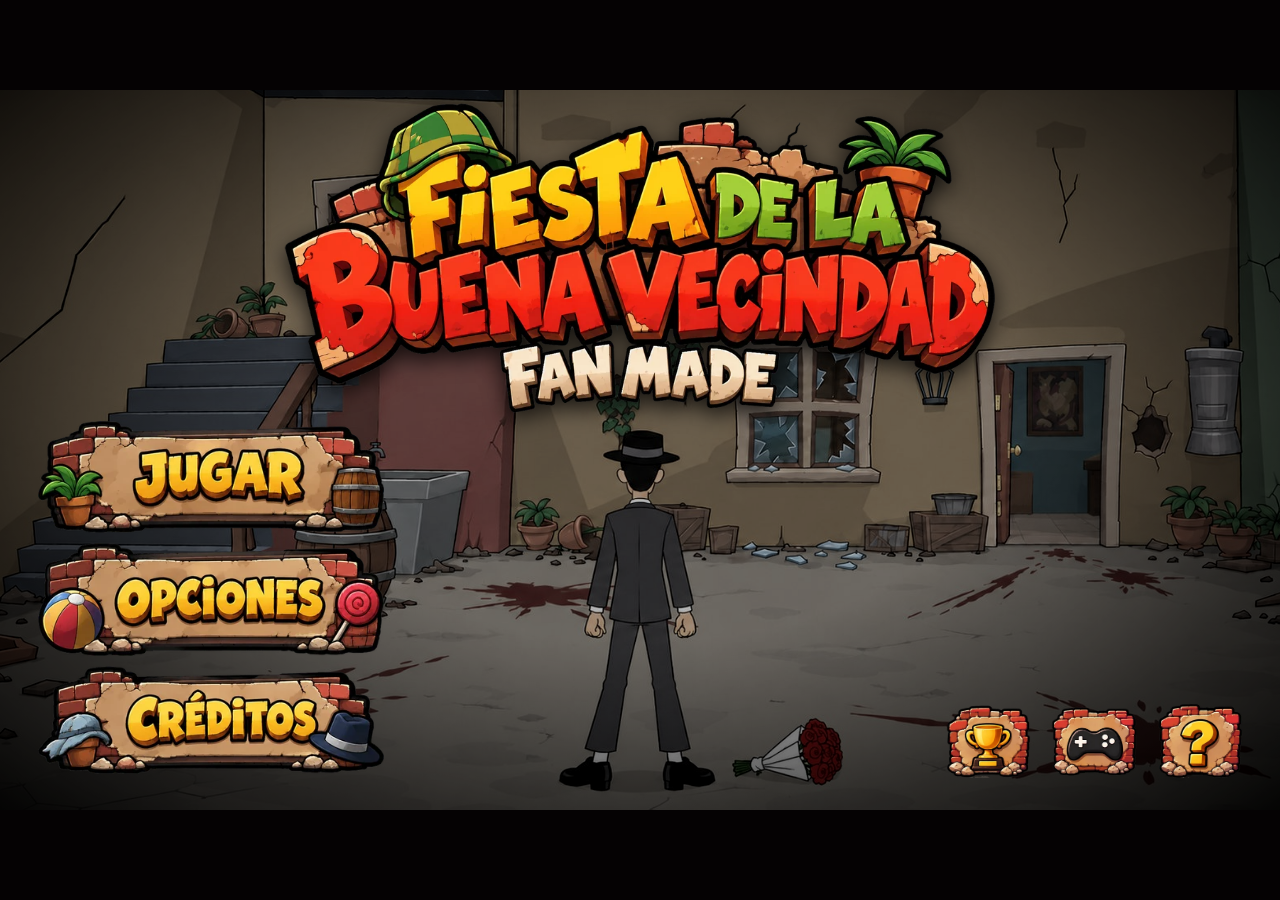
==== commit 639adc20: "Zoom más fuerte al 1er grito de Quico (sin cortarlo), zoom a los gritos un poco menor, 3:55 con zoom" ====
--- a/index.html
+++ b/index.html
@@ -6,8 +6,8 @@
     <title>Fiesta de la Buena Vecindad</title>
     <link rel="preconnect" href="https://fonts.googleapis.com" />
     <link href="https://fonts.googleapis.com/css2?family=Press+Start+2P&family=Luckiest+Guy&display=swap" rel="stylesheet" />
-    <link rel="stylesheet" href="ui-components.css?v=202610160551" />
-    <link rel="stylesheet" href="css/fiesta.css?v=202610160551" />
+    <link rel="stylesheet" href="ui-components.css?v=202610160600" />
+    <link rel="stylesheet" href="css/fiesta.css?v=202610160600" />
   </head>
   <body>
     <div id="wrap">
@@ -252,26 +252,26 @@
       </div>
     </div>
 
-    <script src="engine2d.js?v=202610160551"></script>
-    <script src="src/sfx.js?v=202610160551"></script>
-    <script src="src/logros.js?v=202610160551"></script>
-    <script src="src/voces.js?v=202610160551"></script>
-    <script src="src/config/characters.js?v=202610160551"></script>
-    <script src="src/config/song.js?v=202610160551"></script>
-    <script src="src/core/conductor.js?v=202610160551"></script>
-    <script src="src/core/camera.js?v=202610160551"></script>
-    <script src="src/core/stage.js?v=202610160551"></script>
-    <script src="src/mechanics/base.js?v=202610160551"></script>
-    <script src="src/core/intro.js?v=202610160551"></script>
-    <script src="src/mechanics/bulletbox.js?v=202610160551"></script>
-    <script src="src/mechanics/rhythm.js?v=202610160551"></script>
-    <script src="src/mechanics/choice.js?v=202610160551"></script>
-    <script src="src/mechanics/blockshoot.js?v=202610160551"></script>
-    <script src="src/mechanics/finalfight.js?v=202610160551"></script>
-    <script src="src/mechanics/rescue.js?v=202610160551"></script>
-    <script src="src/game.js?v=202610160551"></script>
-    <script src="src/mobile.js?v=202610160551"></script>
-    <script src="src/menumusic.js?v=202610160551"></script>
-    <script src="src/fxlab.js?v=202610160551"></script>
+    <script src="engine2d.js?v=202610160600"></script>
+    <script src="src/sfx.js?v=202610160600"></script>
+    <script src="src/logros.js?v=202610160600"></script>
+    <script src="src/voces.js?v=202610160600"></script>
+    <script src="src/config/characters.js?v=202610160600"></script>
+    <script src="src/config/song.js?v=202610160600"></script>
+    <script src="src/core/conductor.js?v=202610160600"></script>
+    <script src="src/core/camera.js?v=202610160600"></script>
+    <script src="src/core/stage.js?v=202610160600"></script>
+    <script src="src/mechanics/base.js?v=202610160600"></script>
+    <script src="src/core/intro.js?v=202610160600"></script>
+    <script src="src/mechanics/bulletbox.js?v=202610160600"></script>
+    <script src="src/mechanics/rhythm.js?v=202610160600"></script>
+    <script src="src/mechanics/choice.js?v=202610160600"></script>
+    <script src="src/mechanics/blockshoot.js?v=202610160600"></script>
+    <script src="src/mechanics/finalfight.js?v=202610160600"></script>
+    <script src="src/mechanics/rescue.js?v=202610160600"></script>
+    <script src="src/game.js?v=202610160600"></script>
+    <script src="src/mobile.js?v=202610160600"></script>
+    <script src="src/menumusic.js?v=202610160600"></script>
+    <script src="src/fxlab.js?v=202610160600"></script>
   </body>
 </html>
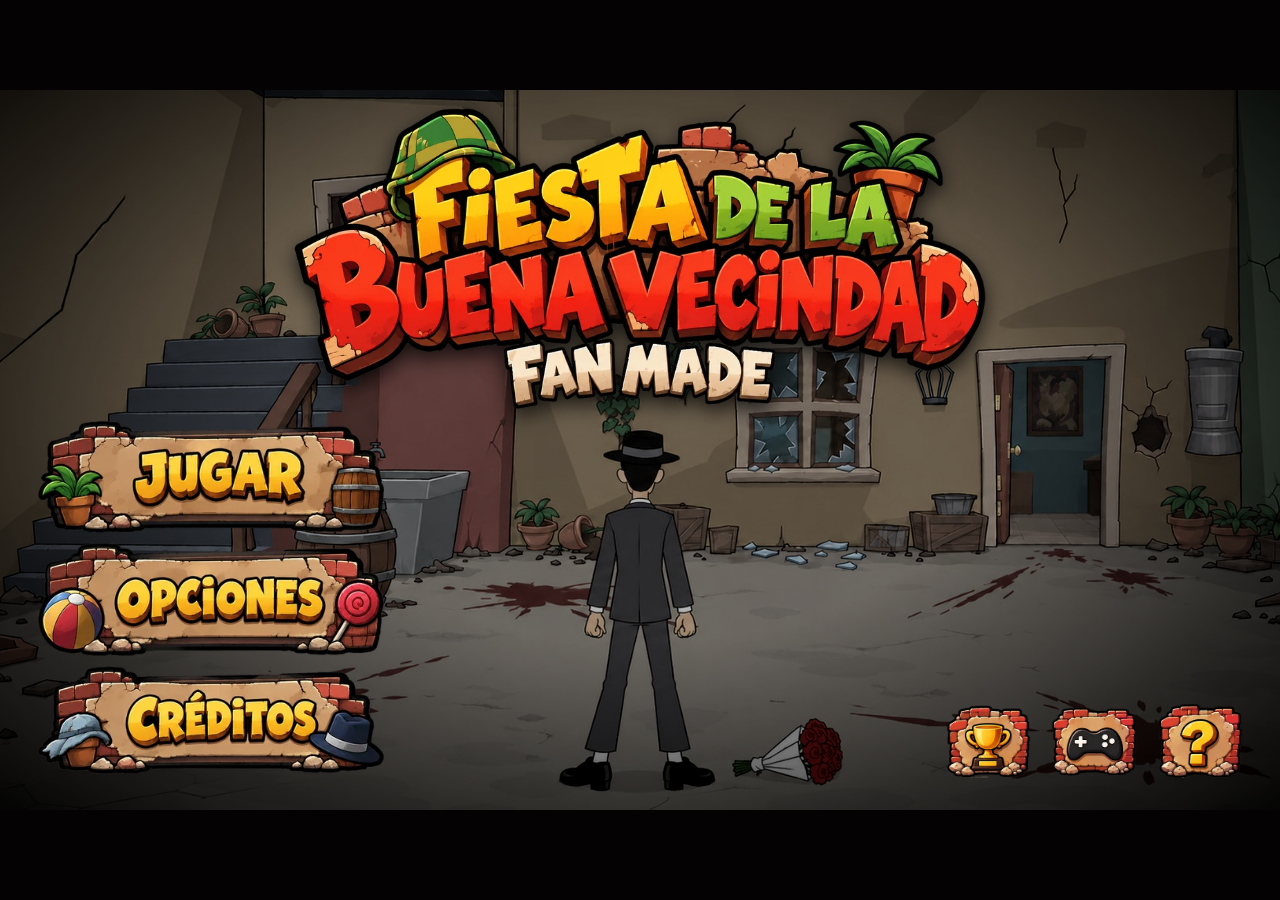
==== commit db2cf71d: "editor.html: editor de posiciones de personajes con pre-ver; evento 'pos' Co-Authored-By: Claude Opu" ====
--- a/index.html
+++ b/index.html
@@ -6,8 +6,8 @@
     <title>Fiesta de la Buena Vecindad</title>
     <link rel="preconnect" href="https://fonts.googleapis.com" />
     <link href="https://fonts.googleapis.com/css2?family=Press+Start+2P&family=Luckiest+Guy&display=swap" rel="stylesheet" />
-    <link rel="stylesheet" href="ui-components.css?v=202610160600" />
-    <link rel="stylesheet" href="css/fiesta.css?v=202610160600" />
+    <link rel="stylesheet" href="ui-components.css?v=202610161533" />
+    <link rel="stylesheet" href="css/fiesta.css?v=202610161533" />
   </head>
   <body>
     <div id="wrap">
@@ -252,26 +252,26 @@
       </div>
     </div>
 
-    <script src="engine2d.js?v=202610160600"></script>
-    <script src="src/sfx.js?v=202610160600"></script>
-    <script src="src/logros.js?v=202610160600"></script>
-    <script src="src/voces.js?v=202610160600"></script>
-    <script src="src/config/characters.js?v=202610160600"></script>
-    <script src="src/config/song.js?v=202610160600"></script>
-    <script src="src/core/conductor.js?v=202610160600"></script>
-    <script src="src/core/camera.js?v=202610160600"></script>
-    <script src="src/core/stage.js?v=202610160600"></script>
-    <script src="src/mechanics/base.js?v=202610160600"></script>
-    <script src="src/core/intro.js?v=202610160600"></script>
-    <script src="src/mechanics/bulletbox.js?v=202610160600"></script>
-    <script src="src/mechanics/rhythm.js?v=202610160600"></script>
-    <script src="src/mechanics/choice.js?v=202610160600"></script>
-    <script src="src/mechanics/blockshoot.js?v=202610160600"></script>
-    <script src="src/mechanics/finalfight.js?v=202610160600"></script>
-    <script src="src/mechanics/rescue.js?v=202610160600"></script>
-    <script src="src/game.js?v=202610160600"></script>
-    <script src="src/mobile.js?v=202610160600"></script>
-    <script src="src/menumusic.js?v=202610160600"></script>
-    <script src="src/fxlab.js?v=202610160600"></script>
+    <script src="engine2d.js?v=202610161533"></script>
+    <script src="src/sfx.js?v=202610161533"></script>
+    <script src="src/logros.js?v=202610161533"></script>
+    <script src="src/voces.js?v=202610161533"></script>
+    <script src="src/config/characters.js?v=202610161533"></script>
+    <script src="src/config/song.js?v=202610161533"></script>
+    <script src="src/core/conductor.js?v=202610161533"></script>
+    <script src="src/core/camera.js?v=202610161533"></script>
+    <script src="src/core/stage.js?v=202610161533"></script>
+    <script src="src/mechanics/base.js?v=202610161533"></script>
+    <script src="src/core/intro.js?v=202610161533"></script>
+    <script src="src/mechanics/bulletbox.js?v=202610161533"></script>
+    <script src="src/mechanics/rhythm.js?v=202610161533"></script>
+    <script src="src/mechanics/choice.js?v=202610161533"></script>
+    <script src="src/mechanics/blockshoot.js?v=202610161533"></script>
+    <script src="src/mechanics/finalfight.js?v=202610161533"></script>
+    <script src="src/mechanics/rescue.js?v=202610161533"></script>
+    <script src="src/game.js?v=202610161533"></script>
+    <script src="src/mobile.js?v=202610161533"></script>
+    <script src="src/menumusic.js?v=202610161533"></script>
+    <script src="src/fxlab.js?v=202610161533"></script>
   </body>
 </html>
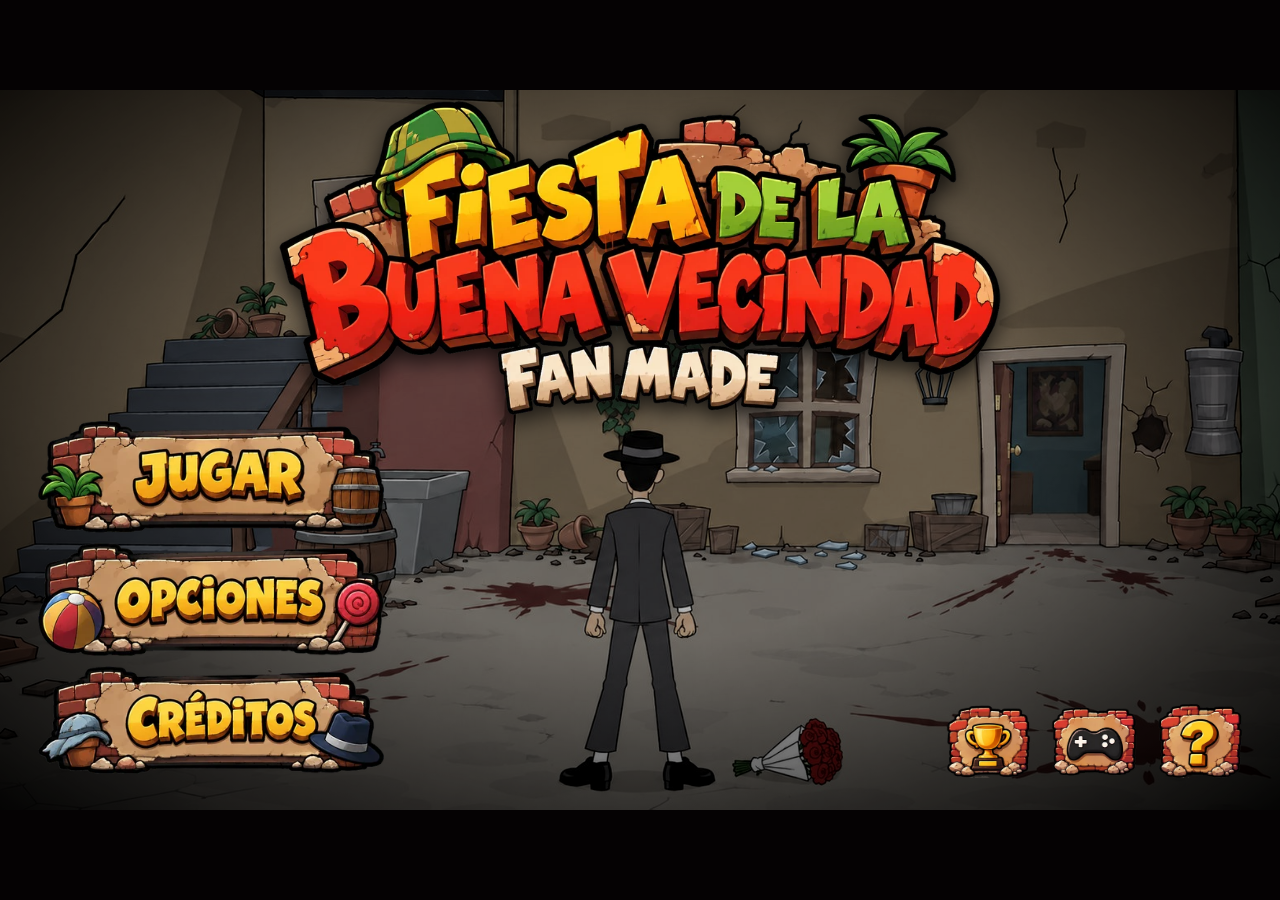
==== commit 123062b3: "editor.html: mover libre (también arriba/abajo); 'pos' acepta y Co-Authored-By: Claude Opus 5.5 <nor" ====
--- a/index.html
+++ b/index.html
@@ -6,8 +6,8 @@
     <title>Fiesta de la Buena Vecindad</title>
     <link rel="preconnect" href="https://fonts.googleapis.com" />
     <link href="https://fonts.googleapis.com/css2?family=Press+Start+2P&family=Luckiest+Guy&display=swap" rel="stylesheet" />
-    <link rel="stylesheet" href="ui-components.css?v=202610161533" />
-    <link rel="stylesheet" href="css/fiesta.css?v=202610161533" />
+    <link rel="stylesheet" href="ui-components.css?v=202610161552" />
+    <link rel="stylesheet" href="css/fiesta.css?v=202610161552" />
   </head>
   <body>
     <div id="wrap">
@@ -252,26 +252,26 @@
       </div>
     </div>
 
-    <script src="engine2d.js?v=202610161533"></script>
-    <script src="src/sfx.js?v=202610161533"></script>
-    <script src="src/logros.js?v=202610161533"></script>
-    <script src="src/voces.js?v=202610161533"></script>
-    <script src="src/config/characters.js?v=202610161533"></script>
-    <script src="src/config/song.js?v=202610161533"></script>
-    <script src="src/core/conductor.js?v=202610161533"></script>
-    <script src="src/core/camera.js?v=202610161533"></script>
-    <script src="src/core/stage.js?v=202610161533"></script>
-    <script src="src/mechanics/base.js?v=202610161533"></script>
-    <script src="src/core/intro.js?v=202610161533"></script>
-    <script src="src/mechanics/bulletbox.js?v=202610161533"></script>
-    <script src="src/mechanics/rhythm.js?v=202610161533"></script>
-    <script src="src/mechanics/choice.js?v=202610161533"></script>
-    <script src="src/mechanics/blockshoot.js?v=202610161533"></script>
-    <script src="src/mechanics/finalfight.js?v=202610161533"></script>
-    <script src="src/mechanics/rescue.js?v=202610161533"></script>
-    <script src="src/game.js?v=202610161533"></script>
-    <script src="src/mobile.js?v=202610161533"></script>
-    <script src="src/menumusic.js?v=202610161533"></script>
-    <script src="src/fxlab.js?v=202610161533"></script>
+    <script src="engine2d.js?v=202610161552"></script>
+    <script src="src/sfx.js?v=202610161552"></script>
+    <script src="src/logros.js?v=202610161552"></script>
+    <script src="src/voces.js?v=202610161552"></script>
+    <script src="src/config/characters.js?v=202610161552"></script>
+    <script src="src/config/song.js?v=202610161552"></script>
+    <script src="src/core/conductor.js?v=202610161552"></script>
+    <script src="src/core/camera.js?v=202610161552"></script>
+    <script src="src/core/stage.js?v=202610161552"></script>
+    <script src="src/mechanics/base.js?v=202610161552"></script>
+    <script src="src/core/intro.js?v=202610161552"></script>
+    <script src="src/mechanics/bulletbox.js?v=202610161552"></script>
+    <script src="src/mechanics/rhythm.js?v=202610161552"></script>
+    <script src="src/mechanics/choice.js?v=202610161552"></script>
+    <script src="src/mechanics/blockshoot.js?v=202610161552"></script>
+    <script src="src/mechanics/finalfight.js?v=202610161552"></script>
+    <script src="src/mechanics/rescue.js?v=202610161552"></script>
+    <script src="src/game.js?v=202610161552"></script>
+    <script src="src/mobile.js?v=202610161552"></script>
+    <script src="src/menumusic.js?v=202610161552"></script>
+    <script src="src/fxlab.js?v=202610161552"></script>
   </body>
 </html>
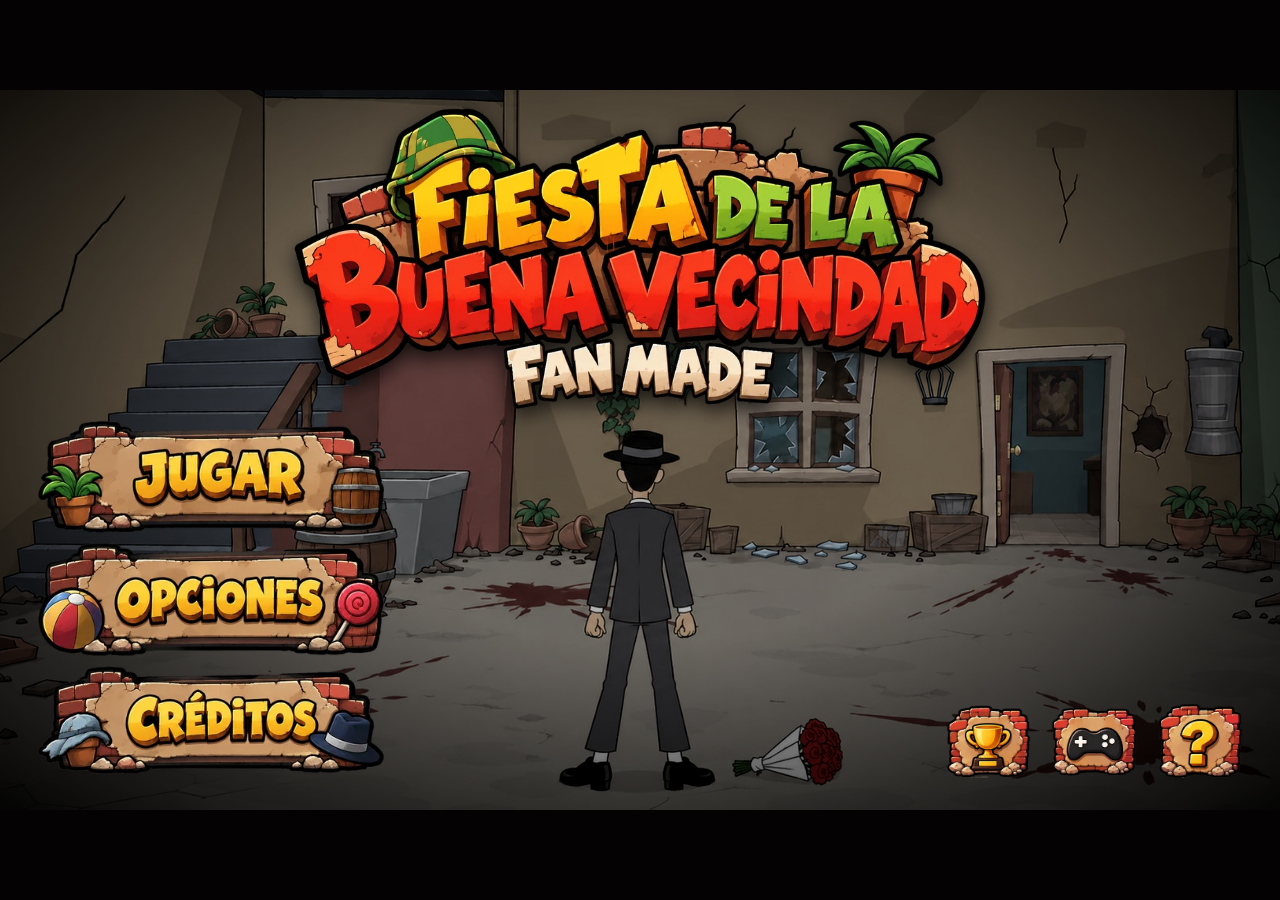
==== commit 461c6c4d: "Posiciones de la parte 1 y Florinda curada mira a la derecha Co-Authored-By: Claude Opus 5.5 <norepl" ====
--- a/index.html
+++ b/index.html
@@ -6,8 +6,8 @@
     <title>Fiesta de la Buena Vecindad</title>
     <link rel="preconnect" href="https://fonts.googleapis.com" />
     <link href="https://fonts.googleapis.com/css2?family=Press+Start+2P&family=Luckiest+Guy&display=swap" rel="stylesheet" />
-    <link rel="stylesheet" href="ui-components.css?v=202610161552" />
-    <link rel="stylesheet" href="css/fiesta.css?v=202610161552" />
+    <link rel="stylesheet" href="ui-components.css?v=202610161603" />
+    <link rel="stylesheet" href="css/fiesta.css?v=202610161603" />
   </head>
   <body>
     <div id="wrap">
@@ -252,26 +252,26 @@
       </div>
     </div>
 
-    <script src="engine2d.js?v=202610161552"></script>
-    <script src="src/sfx.js?v=202610161552"></script>
-    <script src="src/logros.js?v=202610161552"></script>
-    <script src="src/voces.js?v=202610161552"></script>
-    <script src="src/config/characters.js?v=202610161552"></script>
-    <script src="src/config/song.js?v=202610161552"></script>
-    <script src="src/core/conductor.js?v=202610161552"></script>
-    <script src="src/core/camera.js?v=202610161552"></script>
-    <script src="src/core/stage.js?v=202610161552"></script>
-    <script src="src/mechanics/base.js?v=202610161552"></script>
-    <script src="src/core/intro.js?v=202610161552"></script>
-    <script src="src/mechanics/bulletbox.js?v=202610161552"></script>
-    <script src="src/mechanics/rhythm.js?v=202610161552"></script>
-    <script src="src/mechanics/choice.js?v=202610161552"></script>
-    <script src="src/mechanics/blockshoot.js?v=202610161552"></script>
-    <script src="src/mechanics/finalfight.js?v=202610161552"></script>
-    <script src="src/mechanics/rescue.js?v=202610161552"></script>
-    <script src="src/game.js?v=202610161552"></script>
-    <script src="src/mobile.js?v=202610161552"></script>
-    <script src="src/menumusic.js?v=202610161552"></script>
-    <script src="src/fxlab.js?v=202610161552"></script>
+    <script src="engine2d.js?v=202610161603"></script>
+    <script src="src/sfx.js?v=202610161603"></script>
+    <script src="src/logros.js?v=202610161603"></script>
+    <script src="src/voces.js?v=202610161603"></script>
+    <script src="src/config/characters.js?v=202610161603"></script>
+    <script src="src/config/song.js?v=202610161603"></script>
+    <script src="src/core/conductor.js?v=202610161603"></script>
+    <script src="src/core/camera.js?v=202610161603"></script>
+    <script src="src/core/stage.js?v=202610161603"></script>
+    <script src="src/mechanics/base.js?v=202610161603"></script>
+    <script src="src/core/intro.js?v=202610161603"></script>
+    <script src="src/mechanics/bulletbox.js?v=202610161603"></script>
+    <script src="src/mechanics/rhythm.js?v=202610161603"></script>
+    <script src="src/mechanics/choice.js?v=202610161603"></script>
+    <script src="src/mechanics/blockshoot.js?v=202610161603"></script>
+    <script src="src/mechanics/finalfight.js?v=202610161603"></script>
+    <script src="src/mechanics/rescue.js?v=202610161603"></script>
+    <script src="src/game.js?v=202610161603"></script>
+    <script src="src/mobile.js?v=202610161603"></script>
+    <script src="src/menumusic.js?v=202610161603"></script>
+    <script src="src/fxlab.js?v=202610161603"></script>
   </body>
 </html>
